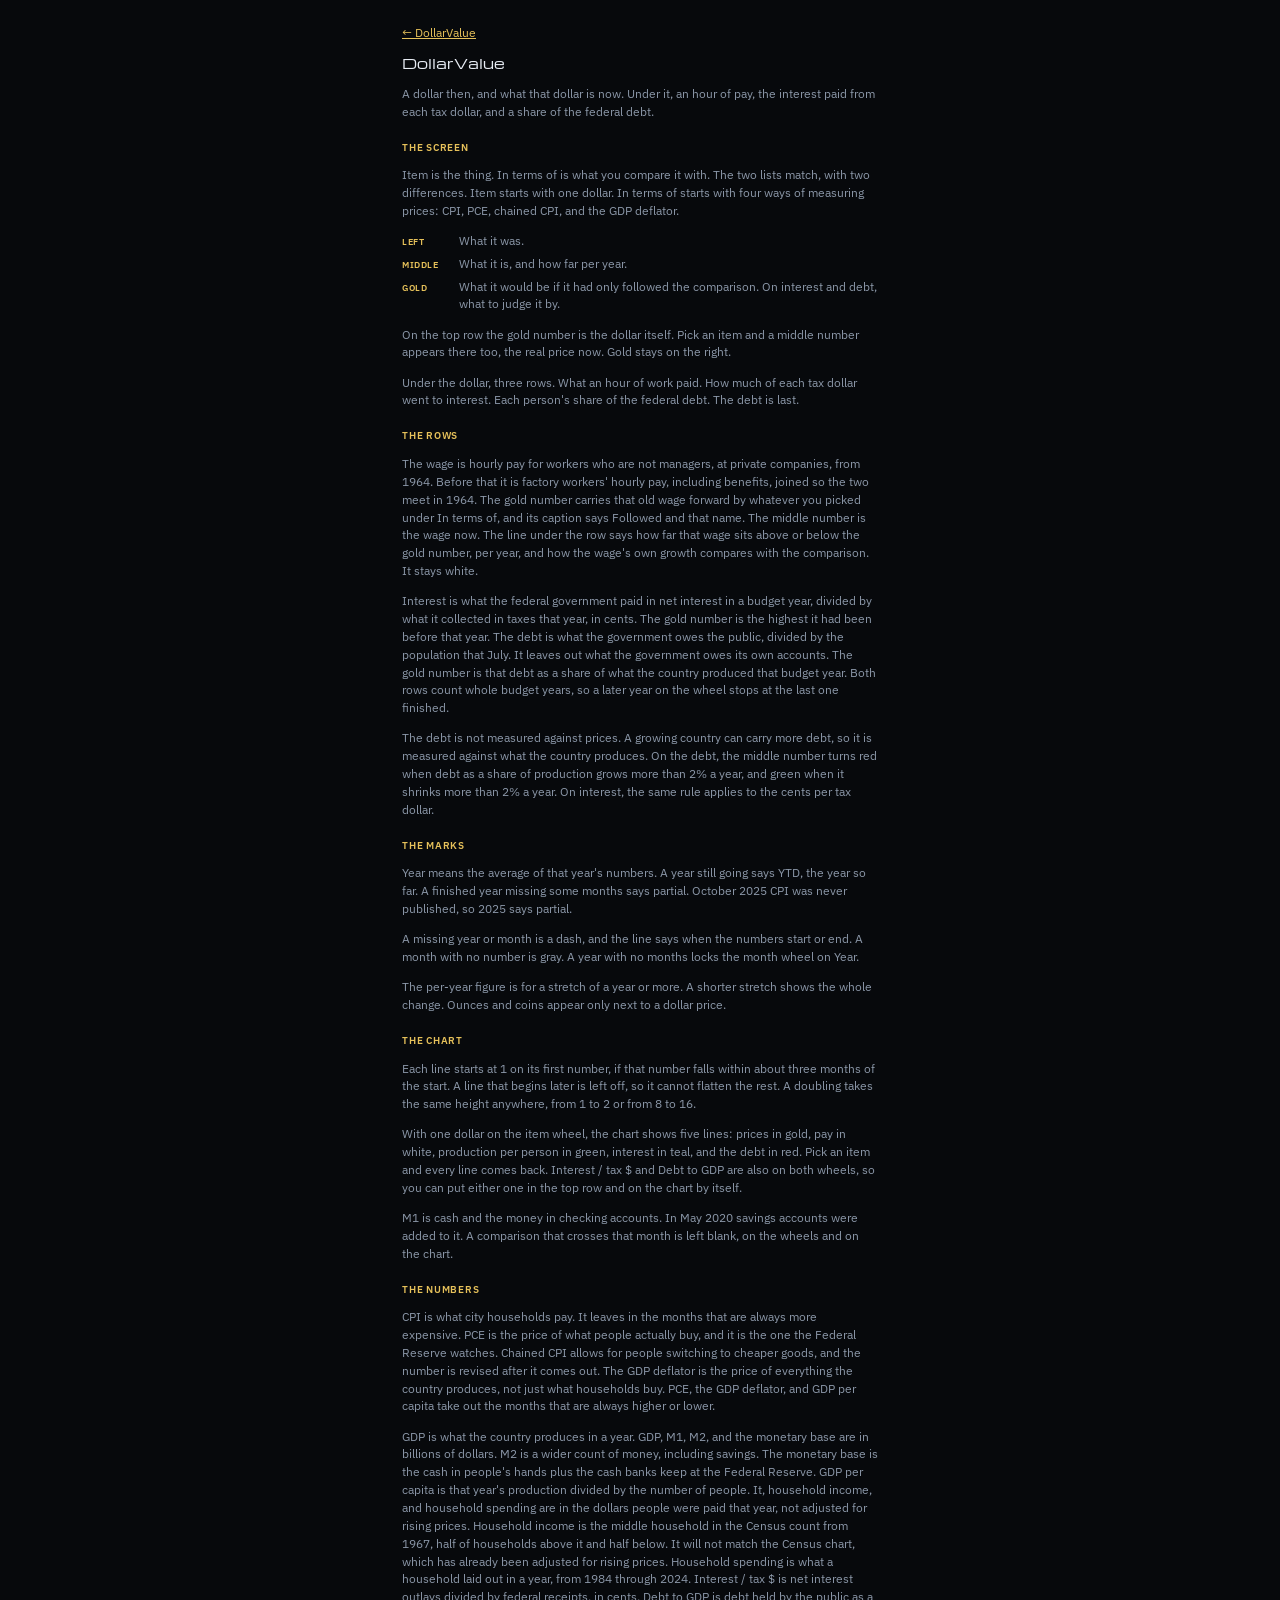
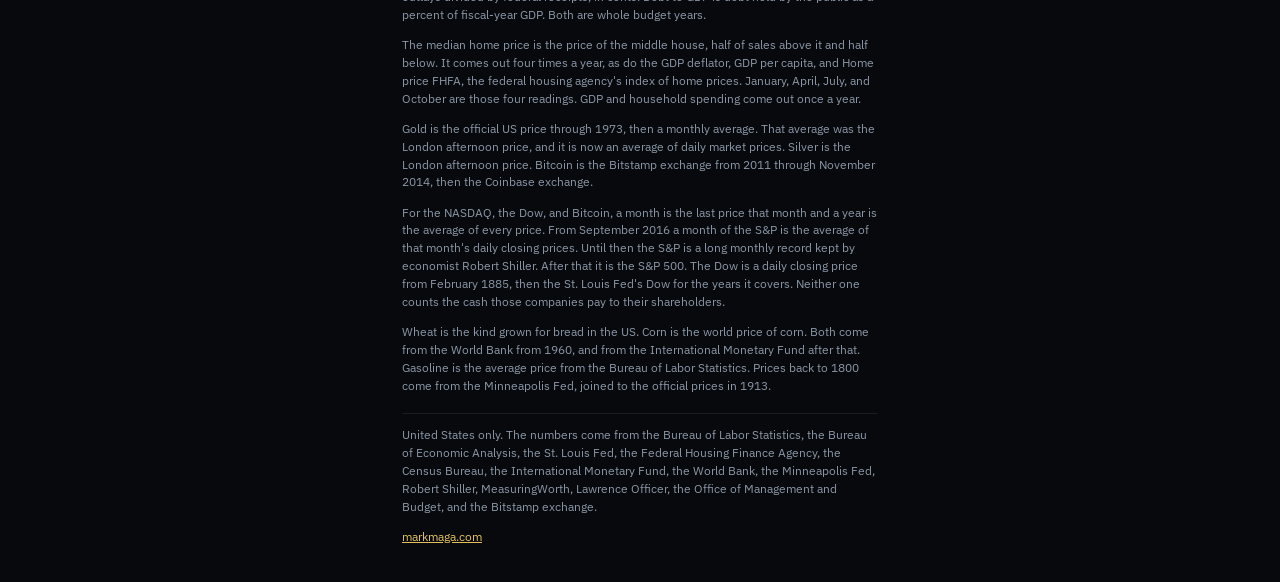
==== about.html @ 47a1fd19 "Polish type, spacing, and chart colors for the fiscal screen. Use IBM Plex Sans across the app, ligh" ====
<!DOCTYPE html>
<html lang="en">
<head>
  <meta charset="UTF-8" />
  <meta
    name="viewport"
    content="width=device-width, initial-scale=1, viewport-fit=cover"
  />
  <meta name="theme-color" content="#07090c" />
  <meta name="apple-mobile-web-app-capable" content="yes" />
  <meta name="apple-mobile-web-app-title" content="DollarValue" />
  <meta
    name="description"
    content="How DollarValue reads a price, a wage, or a debt — several yardsticks, not just CPI."
  />
  <link rel="canonical" href="https://dollarvalue-app.vercel.app/about.html" />
  <meta property="og:type" content="website" />
  <meta property="og:site_name" content="Mark Maga" />
  <meta property="og:title" content="About DollarValue" />
  <meta
    property="og:description"
    content="How DollarValue reads a price, a wage, or a debt — several yardsticks, not just CPI."
  />
  <meta property="og:url" content="https://dollarvalue-app.vercel.app/about.html" />
  <meta property="og:image" content="https://dollarvalue-app.vercel.app/icon-512.png" />
  <title>About DollarValue | Mark Maga</title>
  <link rel="manifest" href="manifest.webmanifest" />
  <link rel="stylesheet" href="styles.css?v=104" />
  <link rel="icon" href="favicon.ico" sizes="32x32" />
  <link rel="icon" type="image/png" sizes="32x32" href="favicon-32.png" />
  <link rel="icon" type="image/png" sizes="192x192" href="icon-192.png" />
  <link rel="apple-touch-icon" href="apple-touch-icon.png" />
  <link
    href="https://fonts.googleapis.com/css2?family=IBM+Plex+Sans:wght@300;400;500;600;700&family=Michroma&display=swap"
    rel="stylesheet"
  />
</head>
<body>
  <article class="about-body">
    <p><a href="./">← DollarValue</a></p>
    <h1>DollarValue</h1>
    <p class="about-lede">
      A dollar then, and what that dollar is now. Under it, an hour of pay, the interest paid from each tax dollar, and a share of the federal debt.
    </p>

    <h2>The screen</h2>
    <p>
      Item is the thing. In terms of is what you compare it with. The two lists match, with two differences. Item starts with one dollar. In terms of starts with four ways of measuring prices: CPI, PCE, chained CPI, and the GDP deflator.
    </p>
    <ul class="about-key">
      <li><span>Left</span> What it was.</li>
      <li><span>Middle</span> What it is, and how far per year.</li>
      <li><span>Gold</span> What it would be if it had only followed the comparison. On interest and debt, what to judge it by.</li>
    </ul>
    <p>
      On the top row the gold number is the dollar itself. Pick an item and a middle number appears there too, the real price now. Gold stays on the right.
    </p>
    <p>
      Under the dollar, three rows. What an hour of work paid. How much of each tax dollar went to interest. Each person's share of the federal debt. The debt is last.
    </p>

    <h2>The rows</h2>
    <p>
      The wage is hourly pay for workers who are not managers, at private companies, from 1964. Before that it is factory workers' hourly pay, including benefits, joined so the two meet in 1964. The gold number carries that old wage forward by whatever you picked under In terms of, and its caption says Followed and that name. The middle number is the wage now. The line under the row says how far that wage sits above or below the gold number, per year, and how the wage's own growth compares with the comparison. It stays white.
    </p>
    <p>
      Interest is what the federal government paid in net interest in a budget year, divided by what it collected in taxes that year, in cents. The gold number is the highest it had been before that year. The debt is what the government owes the public, divided by the population that July. It leaves out what the government owes its own accounts. The gold number is that debt as a share of what the country produced that budget year. Both rows count whole budget years, so a later year on the wheel stops at the last one finished.
    </p>
    <p>
      The debt is not measured against prices. A growing country can carry more debt, so it is measured against what the country produces. On the debt, the middle number turns red when debt as a share of production grows more than 2% a year, and green when it shrinks more than 2% a year. On interest, the same rule applies to the cents per tax dollar.
    </p>
    <h2>The marks</h2>
    <p>
      Year means the average of that year's numbers. A year still going says YTD, the year so far. A finished year missing some months says partial. October 2025 CPI was never published, so 2025 says partial.
    </p>
    <p>
      A missing year or month is a dash, and the line says when the numbers start or end. A month with no number is gray. A year with no months locks the month wheel on Year.
    </p>
    <p>
      The per-year figure is for a stretch of a year or more. A shorter stretch shows the whole change. Ounces and coins appear only next to a dollar price.
    </p>

    <h2>The chart</h2>
    <p>
      Each line starts at 1 on its first number, if that number falls within about three months of the start. A line that begins later is left off, so it cannot flatten the rest. A doubling takes the same height anywhere, from 1 to 2 or from 8 to 16.
    </p>
    <p>
      With one dollar on the item wheel, the chart shows five lines: prices in gold, pay in white, production per person in green, interest in teal, and the debt in red. Pick an item and every line comes back. Interest / tax $ and Debt to GDP are also on both wheels, so you can put either one in the top row and on the chart by itself.
    </p>
    <p>
      M1 is cash and the money in checking accounts. In May 2020 savings accounts were added to it. A comparison that crosses that month is left blank, on the wheels and on the chart.
    </p>

    <h2>The numbers</h2>
    <p>
      CPI is what city households pay. It leaves in the months that are always more expensive. PCE is the price of what people actually buy, and it is the one the Federal Reserve watches. Chained CPI allows for people switching to cheaper goods, and the number is revised after it comes out. The GDP deflator is the price of everything the country produces, not just what households buy. PCE, the GDP deflator, and GDP per capita take out the months that are always higher or lower.
    </p>
    <p>
      GDP is what the country produces in a year. GDP, M1, M2, and the monetary base are in billions of dollars. M2 is a wider count of money, including savings. The monetary base is the cash in people's hands plus the cash banks keep at the Federal Reserve. GDP per capita is that year's production divided by the number of people. It, household income, and household spending are in the dollars people were paid that year, not adjusted for rising prices. Household income is the middle household in the Census count from 1967, half of households above it and half below. It will not match the Census chart, which has already been adjusted for rising prices. Household spending is what a household laid out in a year, from 1984 through 2024. Interest / tax $ is net interest outlays divided by federal receipts, in cents. Debt to GDP is debt held by the public as a percent of fiscal-year GDP. Both are whole budget years.
    </p>
    <p>
      The median home price is the price of the middle house, half of sales above it and half below. It comes out four times a year, as do the GDP deflator, GDP per capita, and Home price FHFA, the federal housing agency's index of home prices. January, April, July, and October are those four readings. GDP and household spending come out once a year.
    </p>
    <p>
      Gold is the official US price through 1973, then a monthly average. That average was the London afternoon price, and it is now an average of daily market prices. Silver is the London afternoon price. Bitcoin is the Bitstamp exchange from 2011 through November 2014, then the Coinbase exchange.
    </p>
    <p>
      For the NASDAQ, the Dow, and Bitcoin, a month is the last price that month and a year is the average of every price. From September 2016 a month of the S&amp;P is the average of that month's daily closing prices. Until then the S&amp;P is a long monthly record kept by economist Robert Shiller. After that it is the S&amp;P 500. The Dow is a daily closing price from February 1885, then the St. Louis Fed's Dow for the years it covers. Neither one counts the cash those companies pay to their shareholders.
    </p>
    <p>
      Wheat is the kind grown for bread in the US. Corn is the world price of corn. Both come from the World Bank from 1960, and from the International Monetary Fund after that. Gasoline is the average price from the Bureau of Labor Statistics. Prices back to 1800 come from the Minneapolis Fed, joined to the official prices in 1913.
    </p>
    <p class="about-sources">
      United States only. The numbers come from the Bureau of Labor Statistics, the Bureau of Economic Analysis, the St. Louis Fed, the Federal Housing Finance Agency, the Census Bureau, the International Monetary Fund, the World Bank, the Minneapolis Fed, Robert Shiller, MeasuringWorth, Lawrence Officer, the Office of Management and Budget, and the Bitstamp exchange.
    </p>
    <p><a href="https://markmaga.com">markmaga.com</a></p>
  </article>
  <script>
    window.va = window.va || function () { (window.vaq = window.vaq || []).push(arguments); };
    if (!/^(localhost|127\.0\.0\.1|\d+\.\d+\.\d+\.\d+)?$/.test(location.hostname)) {
      var dvAnalytics = document.createElement("script");
      dvAnalytics.defer = true;
      dvAnalytics.src = "/_vercel/insights/script.js";
      document.head.appendChild(dvAnalytics);
    }
  </script>
</body>
</html>
---- styles.css ----
/* DollarValue — dark instrument; BubblinCrude + GlobalFlows cues */
:root {
  --bg: #07090c;
  --bg2: #10141a;
  --bg3: #181e26;
  --line: rgba(255, 255, 255, 0.08);
  --text: #e8edf5;
  --muted: #8b97a8;
  --gold: #e6c15a;
  --gold-dim: rgba(230, 193, 90, 0.16);
  --blue: #6cb2f2;
  --green: #3d9a6a;
  --teal: #4eb8c4;
  --red: #d45b5b;
  --accent: #e6c15a;
  --sans: "IBM Plex Sans", system-ui, sans-serif;
  --mono: "IBM Plex Sans", system-ui, sans-serif;
  --display: "Michroma", system-ui, sans-serif;
  --safe-t: env(safe-area-inset-top, 0px);
  --safe-b: env(safe-area-inset-bottom, 0px);
  --safe-l: env(safe-area-inset-left, 0px);
  --safe-r: env(safe-area-inset-right, 0px);
  --pwa-fill-h: 100%;
  --pwa-extra-b: 0px;
  --vv-top: 0px;
  --vv-left: 0px;
  --vv-w: 100%;
  --vv-h: 100%;
  --drum-h: 6.6rem;
  --row-h: 1.32rem;
  --dv-css: 104;
}

*,
*::before,
*::after {
  box-sizing: border-box;
}

html,
body {
  margin: 0;
  padding: 0;
  width: 100%;
  max-width: 100%;
  min-height: 100%;
  background: var(--bg);
  color: var(--text);
  font-family: var(--sans);
  font-size: 14px;
  line-height: 1.3;
  -webkit-font-smoothing: antialiased;
  -webkit-tap-highlight-color: transparent;
  -webkit-text-size-adjust: 100%;
  text-size-adjust: 100%;
  touch-action: manipulation;
}

html.dv-live,
html.dv-live body {
  height: 100%;
  overflow: hidden;
}

/* Bug B: html/body grow IN FLOW. Never position:fixed on them. Never 100dvh. */
html.pwa-standalone,
html.pwa-standalone body {
  position: static;
  height: calc(var(--pwa-fill-h) + var(--pwa-extra-b));
  min-height: calc(var(--pwa-fill-h) + var(--pwa-extra-b));
  max-height: none;
}

/* HyperMiler fit-stage: pin to visualViewport (Safari) or fillH (PWA). */
.fit-stage {
  position: fixed;
  top: var(--vv-top, 0px);
  left: var(--vv-left, 0px);
  width: var(--vv-w, 100%);
  height: var(--vv-h, 100%);
  right: auto;
  bottom: auto;
  overflow: hidden;
  display: flex;
  flex-direction: column;
  padding: env(safe-area-inset-top, 0px) env(safe-area-inset-right, 0px) 0
    env(safe-area-inset-left, 0px);
  box-sizing: border-box;
  background: var(--bg);
}

html.pwa-standalone .fit-stage {
  top: 0;
  left: 0;
  right: 0;
  bottom: auto;
  width: 100%;
  height: calc(var(--pwa-fill-h) + var(--pwa-extra-b));
  min-height: calc(var(--pwa-fill-h) + var(--pwa-extra-b));
}

.app {
  flex: 1 1 auto;
  min-height: 0;
  width: 100%;
  max-width: none;
  margin: 0;
  overflow: hidden;
  padding: 2px 4px 4px;
  display: flex;
  flex-direction: column;
  gap: 3px;
}

/* Tablet / desktop: phone board, scaled to the screen height. Phone stays fluid. */
.fit-stage.is-artboard {
  align-items: center;
  justify-content: center;
}

.fit-stage.is-artboard .app {
  flex: 0 0 auto;
  width: 390px;
  height: 844px;
  max-width: none;
  min-height: 0;
}

/* Title, rows, and chart stay put. The wheels take whatever height is left. */
.readout {
  flex: 0 0 auto;
  display: flex;
  flex-direction: column;
  gap: 2px;
}

.topbar {
  flex: 0 0 auto;
  display: flex;
  align-items: center;
  justify-content: center;
  padding: 0 4px 2px;
}

.topbar-title {
  display: flex;
  align-items: baseline;
  justify-content: center;
  gap: 6px;
  width: 100%;
  min-width: 0;
}

.brand-title {
  margin: 0;
  font-family: var(--display);
  font-size: 20px;
  font-weight: 400;
  letter-spacing: -0.02em;
  line-height: 22px;
  white-space: nowrap;
}

.about-i {
  flex: 0 0 auto;
  width: 1.15rem;
  height: 1.15rem;
  margin-left: 2px;
  border: 1px solid var(--line);
  border-radius: 50%;
  color: var(--muted);
  text-decoration: none;
  font-family: var(--sans);
  font-size: 0.7rem;
  font-weight: 600;
  font-style: italic;
  line-height: 1.15rem;
  text-align: center;
  display: inline-flex;
  align-items: center;
  justify-content: center;
}

.about-i:active {
  color: var(--gold);
  border-color: rgba(230, 193, 90, 0.35);
}

@media (min-width: 700px) {
  .brand-title {
    font-size: 24px;
    line-height: 26px;
  }
}

.hero[hidden] {
  display: none !important;
}

.hero {
  flex-shrink: 0;
  height: auto;
  min-height: 61px;
  box-sizing: border-box;
  display: flex;
  gap: 3px;
  padding: 0;
  background: transparent;
  border: 0;
}

.hero-side {
  flex: 1 1 0;
  min-width: 0;
  height: 100%;
  box-sizing: border-box;
  display: flex;
  flex-direction: column;
  align-items: center;
  justify-content: center;
  gap: 2px;
  padding: 3px 3px 2px;
  text-align: center;
  background: var(--bg2);
  border: 1px solid var(--line);
  border-radius: 6px;
  overflow: hidden;
}

.hero-side.is-empty {
  display: none;
}

.hero-amt {
  margin: 0;
  font-family: var(--sans);
  font-weight: 400;
  font-size: 2.55rem;
  letter-spacing: -0.03em;
  line-height: 0.95;
  color: var(--text);
  white-space: nowrap;
  font-variant-numeric: tabular-nums;
}

.hero-amt-now {
  color: var(--gold);
}

.hero-unit {
  margin: 0;
  font-family: var(--mono);
  font-size: 0.68rem;
  line-height: 1.1;
  color: var(--muted);
  letter-spacing: 0.02em;
  max-width: 100%;
  overflow: hidden;
}

.hero-unit[hidden] {
  display: none !important;
}

.hero-cap {
  margin: 0;
  font-size: 0.72rem;
  line-height: 1.2;
  font-weight: 300;
  color: var(--text);
  text-align: center;
  white-space: normal;
  overflow: hidden;
  max-width: 100%;
  display: -webkit-box;
  -webkit-line-clamp: 2;
  -webkit-box-orient: vertical;
}

.hero-cap.is-hot {
  color: var(--red);
}
.hero-cap.is-cool {
  color: var(--green);
}

.hero-measure {
  flex-shrink: 0;
  margin: 0;
  padding: 0 2px;
  font-family: var(--mono);
  font-size: 0.58rem;
  line-height: 1.2;
  color: var(--muted);
  font-variant-numeric: tabular-nums;
  white-space: nowrap;
  overflow: hidden;
}

.hero-measure[hidden] {
  display: none !important;
}

.hero-counter {
  min-height: 47px;
}

.hero-counter .hero-amt {
  font-size: 1.7rem;
}

.hero-sym {
  font-family: var(--sans);
  font-weight: 500;
  letter-spacing: 0;
}

.plain {
  flex-shrink: 0;
  margin: 0;
  padding: 0 2px;
  max-height: 5.6em;
  overflow: hidden;
  font-size: 0.78rem;
  font-weight: 300;
  line-height: 1.35;
  color: var(--blue);
}

.plain[hidden] {
  display: none !important;
}

/* Says what a row is, which no figure in it can. One line, always. */
.row-note {
  flex-shrink: 0;
  margin: 0;
  padding: 0 3px;
  font-size: 0.78rem;
  font-weight: 300;
  line-height: 1.2;
  color: var(--blue);
  white-space: nowrap;
  overflow: hidden;
  text-overflow: ellipsis;
}

.row-note[hidden] {
  display: none !important;
}

.row-note.wraps {
  white-space: normal;
  text-overflow: unset;
  display: -webkit-box;
  -webkit-line-clamp: 5;
  -webkit-box-orient: vertical;
}

.chart {
  flex: 0 1 156px;
  min-height: 112px;
  max-height: 176px;
  display: flex;
  flex-direction: column;
  gap: 1px;
  min-width: 0;
}

.chart[hidden] {
  display: none !important;
}

.chart-plot {
  flex: 1 1 auto;
  min-height: 0;
}

.chart-plot svg {
  display: block;
  width: 100%;
  height: 100%;
}

.dials {
  flex: 1 1 auto;
  min-height: 0;
  display: flex;
  flex-direction: column;
  gap: 6px;
}

html.pwa-standalone .dials {
  padding-bottom: env(safe-area-inset-bottom, 0px);
}

.dial-pair {
  flex: 1 1 0;
  min-height: 0;
  display: grid;
  grid-template-columns: 1fr 1fr;
  gap: 6px;
}

.dial-row {
  flex: 1 1 0;
  min-height: 0;
  display: grid;
  grid-template-columns: 1fr 1fr;
  gap: 6px;
}

.dial {
  display: flex;
  flex-direction: column;
  min-height: 0;
  height: 100%;
  background: var(--bg2);
  border: 1px solid var(--line);
  border-radius: 8px;
  padding: 4px 2px 2px;
  min-width: 0;
}

.dial-label {
  flex-shrink: 0;
  font-size: 0.58rem;
  font-weight: 600;
  letter-spacing: 0.08em;
  text-transform: uppercase;
  color: var(--muted);
  padding: 0 6px 2px;
}

.dial > .drum-shell {
  flex: 1 1 auto;
  height: auto;
}

.drums {
  flex: 1 1 auto;
  min-height: 0;
  height: 100%;
  display: grid;
  grid-template-columns: 1.35fr 0.85fr;
  min-width: 0;
}

.drum-shell {
  position: relative;
  min-width: 0;
  min-height: 0;
  height: 100%;
}

.drum-shell:focus-within::before {
  border-color: var(--gold);
}

.drum:focus {
  outline: none;
}

.drum-shell::before {
  content: "";
  pointer-events: none;
  position: absolute;
  left: 0;
  right: 0;
  top: 50%;
  height: var(--row-h);
  transform: translateY(-50%);
  border-top: 1px solid rgba(230, 193, 90, 0.28);
  border-bottom: 1px solid rgba(230, 193, 90, 0.28);
  background: var(--gold-dim);
  z-index: 1;
}

.drum {
  position: relative;
  height: 100%;
  min-height: 0;
  overflow-y: auto;
  overflow-x: hidden;
  scroll-snap-type: y mandatory;
  -webkit-overflow-scrolling: touch;
  overscroll-behavior: contain;
  mask-image: linear-gradient(
    to bottom,
    transparent 0%,
    #000 18%,
    #000 82%,
    transparent 100%
  );
  -webkit-mask-image: linear-gradient(
    to bottom,
    transparent 0%,
    #000 18%,
    #000 82%,
    transparent 100%
  );
}

.drum-list {
  list-style: none;
  margin: 0;
  padding: calc(var(--drum-h) / 2 - var(--row-h) / 2) 0;
}

.drum-list li {
  height: var(--row-h);
  scroll-snap-align: center;
  display: flex;
  align-items: center;
  justify-content: center;
  font-family: var(--mono);
  font-size: 0.82rem;
  font-variant-numeric: tabular-nums;
  color: var(--muted);
  padding: 0 2px;
}

.drum-list li.is-on {
  color: var(--gold);
  font-weight: 600;
  font-size: 0.9rem;
}

#drumItem .drum-list li.is-on {
  color: var(--blue);
}

#drumItem.is-yard .drum-list li.is-on {
  color: var(--gold);
}

.drum-list li.is-dead {
  color: var(--muted);
  opacity: 0.28;
}

.drum.is-locked {
  opacity: 0.38;
  pointer-events: none;
}

.drum-wide .drum-list li {
  font-family: var(--sans);
  font-size: 0.72rem;
  justify-content: flex-start;
  padding: 0 8px;
}

.drum-wide .drum-list li.is-on {
  font-size: 0.78rem;
}

.about-body {
  max-width: 36rem;
  margin: 0 auto;
  padding: calc(var(--safe-t) + 12px) 14px calc(24px + var(--safe-b));
}

.about-body h1 {
  font-family: var(--display);
  font-size: 1rem;
  font-weight: 400;
  margin-bottom: 0.7rem;
}

.about-lede {
  color: var(--text);
  font-size: 0.95rem;
  line-height: 1.45;
}

.about-body h2 {
  margin: 1.5rem 0 0.5rem;
  font-family: var(--sans);
  font-size: 0.68rem;
  font-weight: 600;
  letter-spacing: 0.08em;
  text-transform: uppercase;
  color: var(--gold);
}

.about-key {
  list-style: none;
  margin: 0 0 0.85rem;
  padding: 0;
}

.about-key li {
  display: flex;
  gap: 0.7rem;
  align-items: baseline;
  margin: 0 0 0.35rem;
}

.about-key span {
  flex: 0 0 3.4rem;
  font-family: var(--mono);
  font-size: 0.62rem;
  font-weight: 600;
  letter-spacing: 0.06em;
  text-transform: uppercase;
  color: var(--gold);
}

.about-sources {
  margin-top: 1.35rem;
  padding-top: 0.85rem;
  border-top: 1px solid var(--line);
}

.about-body p,
.about-body li {
  color: var(--muted);
  font-size: 0.88rem;
  line-height: 1.45;
}

.about-body a {
  color: var(--gold);
}
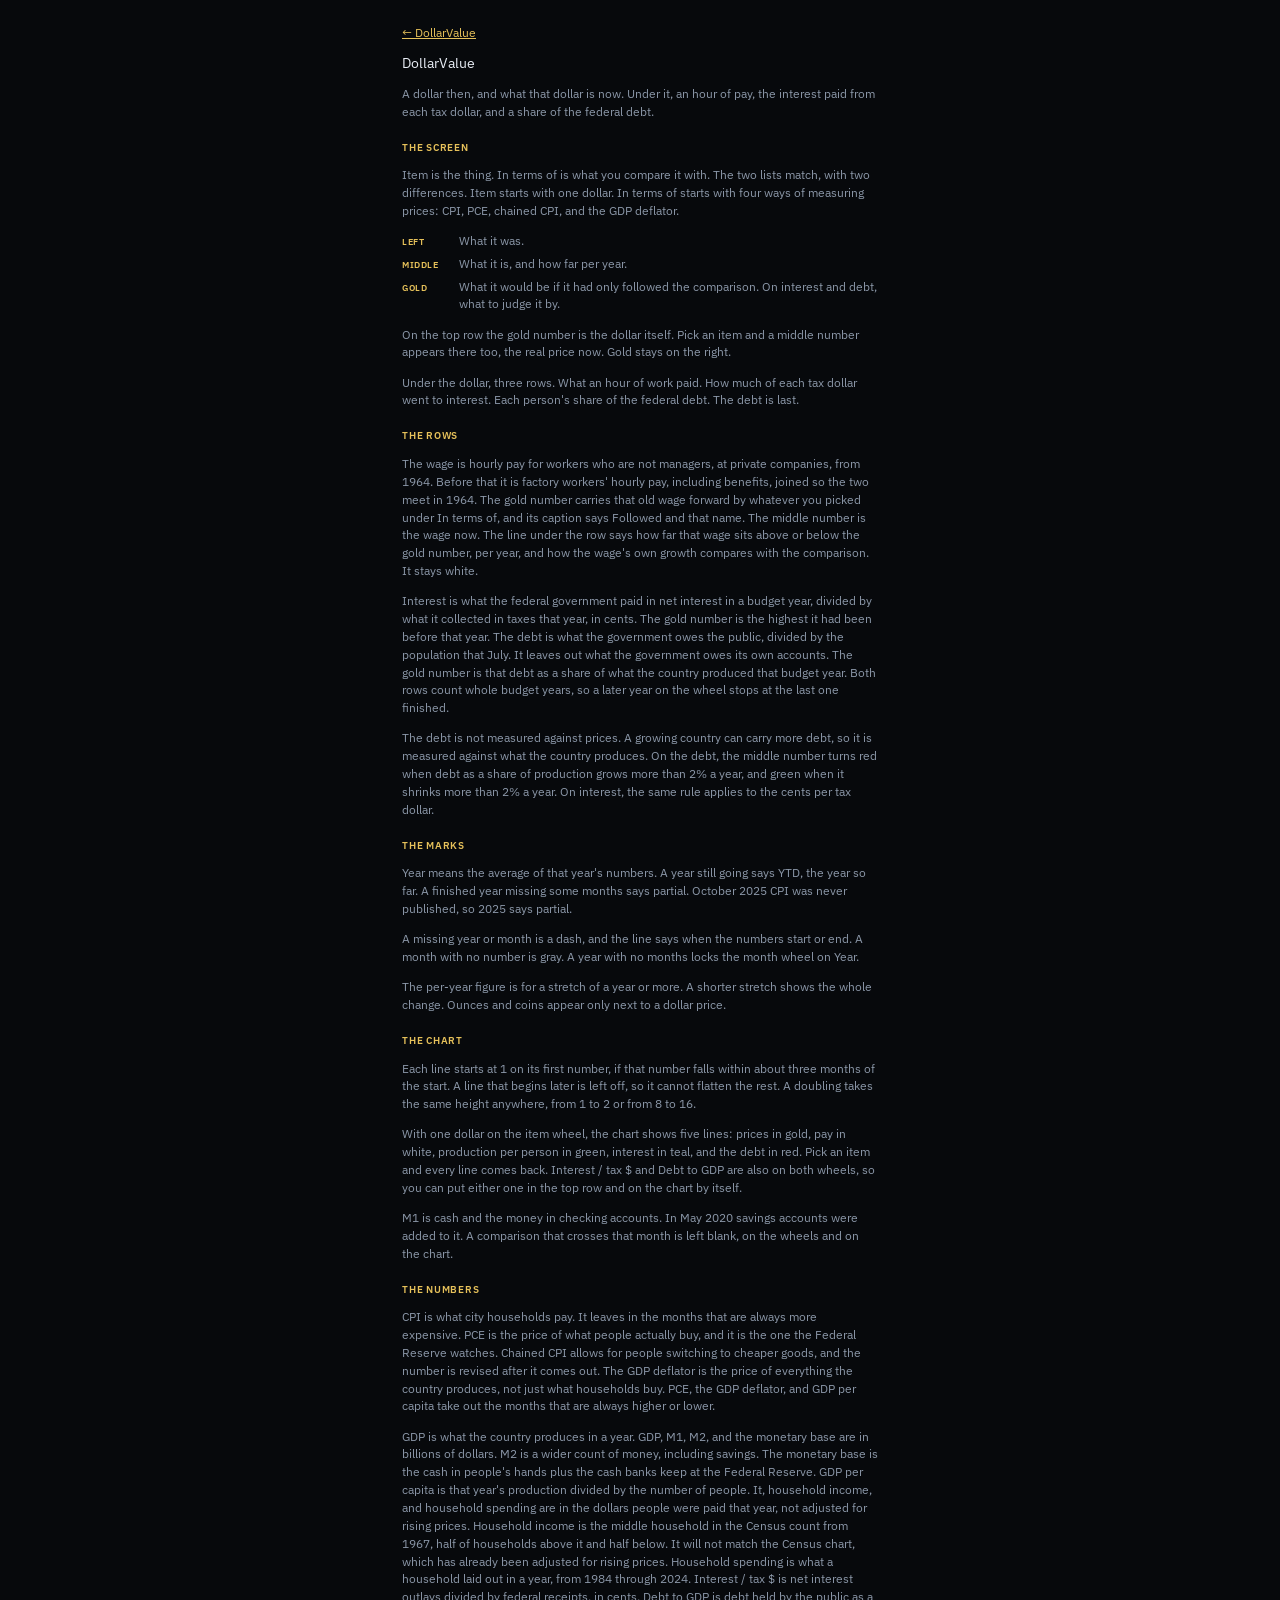
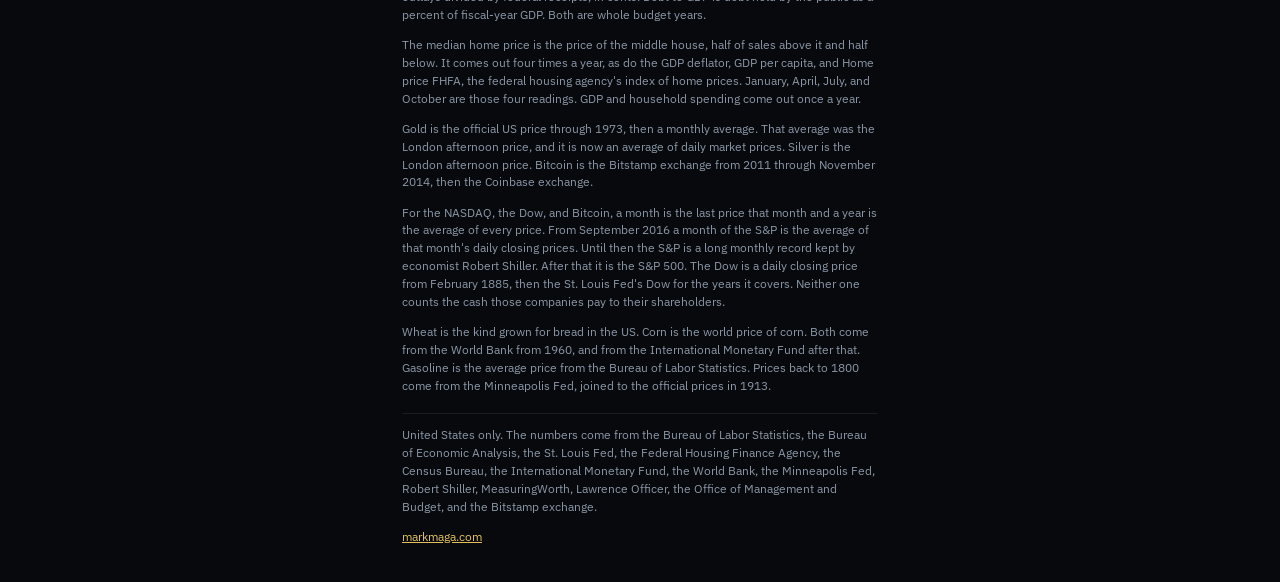
==== commit cf9944b6: "Use IBM Plex Sans for the title too. Co-authored-by: Cursor <cursoragent@cursor.com>" ====
--- a/about.html
+++ b/about.html
@@ -25,13 +25,13 @@
   <meta property="og:image" content="https://dollarvalue-app.vercel.app/icon-512.png" />
   <title>About DollarValue | Mark Maga</title>
   <link rel="manifest" href="manifest.webmanifest" />
-  <link rel="stylesheet" href="styles.css?v=104" />
+  <link rel="stylesheet" href="styles.css?v=105" />
   <link rel="icon" href="favicon.ico" sizes="32x32" />
   <link rel="icon" type="image/png" sizes="32x32" href="favicon-32.png" />
   <link rel="icon" type="image/png" sizes="192x192" href="icon-192.png" />
   <link rel="apple-touch-icon" href="apple-touch-icon.png" />
   <link
-    href="https://fonts.googleapis.com/css2?family=IBM+Plex+Sans:wght@300;400;500;600;700&family=Michroma&display=swap"
+    href="https://fonts.googleapis.com/css2?family=IBM+Plex+Sans:wght@300;400;500;600;700&display=swap"
     rel="stylesheet"
   />
 </head>
--- a/styles.css
+++ b/styles.css
@@ -15,7 +15,7 @@
   --accent: #e6c15a;
   --sans: "IBM Plex Sans", system-ui, sans-serif;
   --mono: "IBM Plex Sans", system-ui, sans-serif;
-  --display: "Michroma", system-ui, sans-serif;
+  --display: "IBM Plex Sans", system-ui, sans-serif;
   --safe-t: env(safe-area-inset-top, 0px);
   --safe-b: env(safe-area-inset-bottom, 0px);
   --safe-l: env(safe-area-inset-left, 0px);
@@ -28,7 +28,7 @@
   --vv-h: 100%;
   --drum-h: 6.6rem;
   --row-h: 1.32rem;
-  --dv-css: 104;
+  --dv-css: 105;
 }
 
 *,
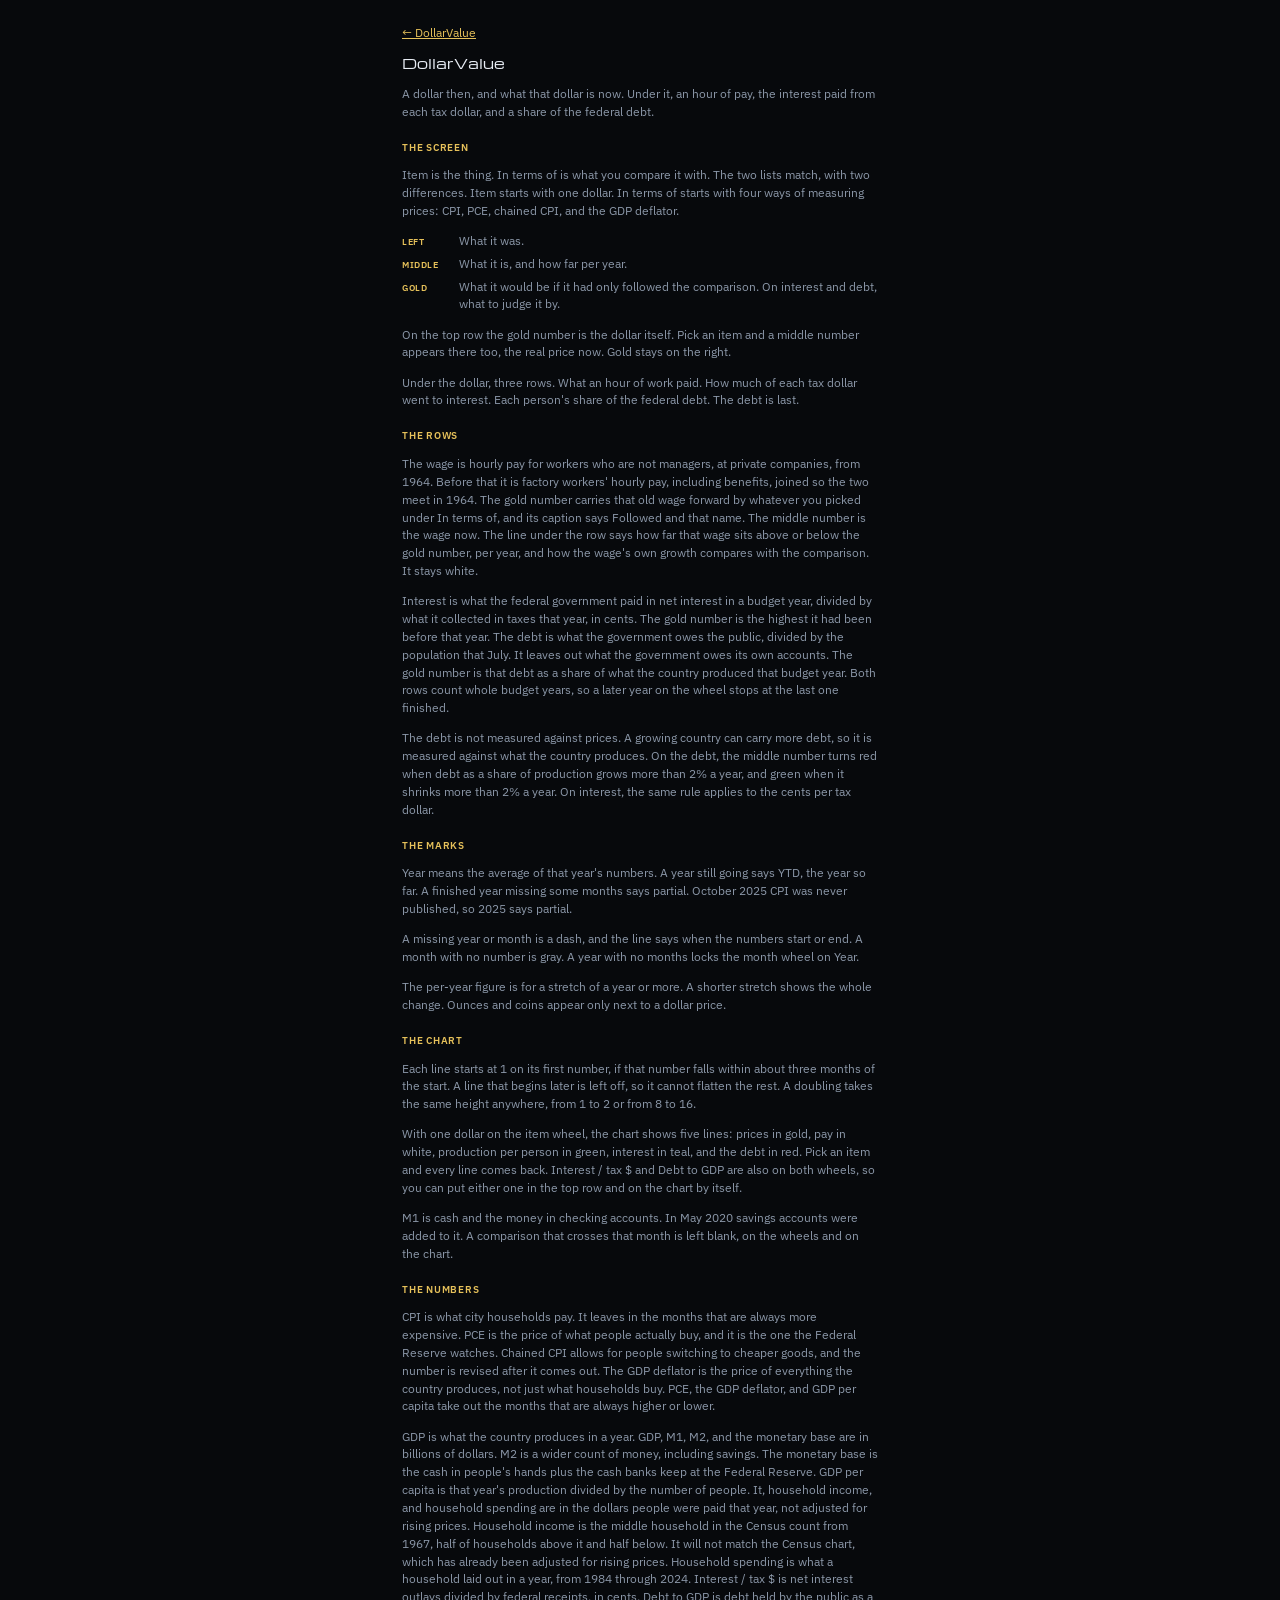
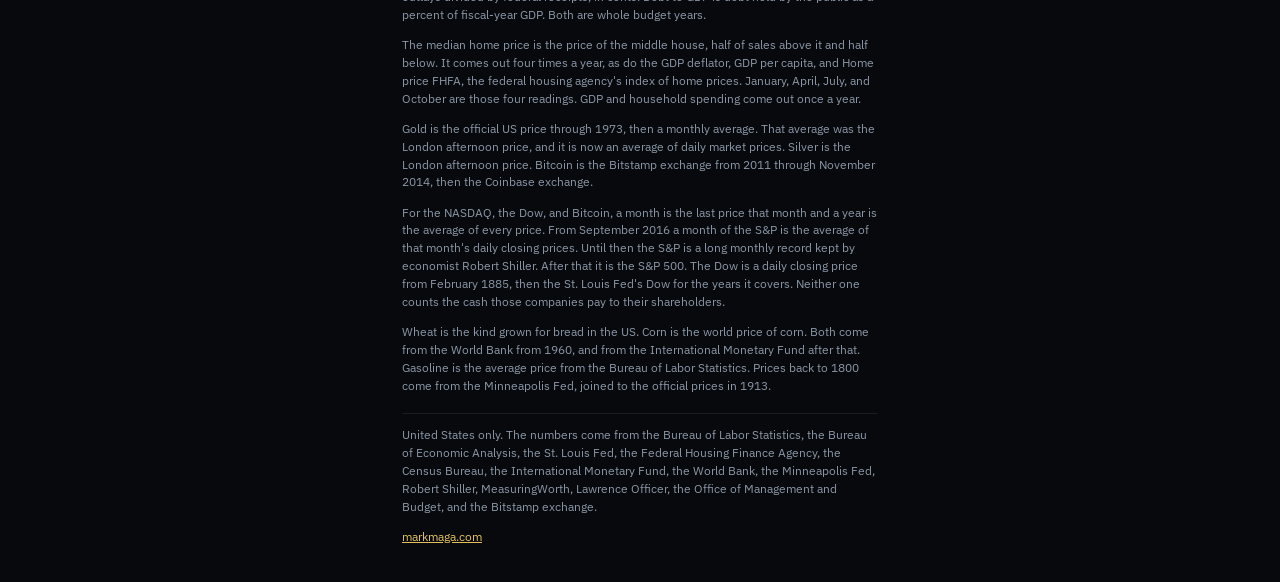
==== commit f1c60218: "Revert "Use IBM Plex Sans for the title too." This reverts commit cf9944b6469197be11f74a74946aba9cac" ====
--- a/about.html
+++ b/about.html
@@ -25,13 +25,13 @@
   <meta property="og:image" content="https://dollarvalue-app.vercel.app/icon-512.png" />
   <title>About DollarValue | Mark Maga</title>
   <link rel="manifest" href="manifest.webmanifest" />
-  <link rel="stylesheet" href="styles.css?v=105" />
+  <link rel="stylesheet" href="styles.css?v=104" />
   <link rel="icon" href="favicon.ico" sizes="32x32" />
   <link rel="icon" type="image/png" sizes="32x32" href="favicon-32.png" />
   <link rel="icon" type="image/png" sizes="192x192" href="icon-192.png" />
   <link rel="apple-touch-icon" href="apple-touch-icon.png" />
   <link
-    href="https://fonts.googleapis.com/css2?family=IBM+Plex+Sans:wght@300;400;500;600;700&display=swap"
+    href="https://fonts.googleapis.com/css2?family=IBM+Plex+Sans:wght@300;400;500;600;700&family=Michroma&display=swap"
     rel="stylesheet"
   />
 </head>
--- a/styles.css
+++ b/styles.css
@@ -15,7 +15,7 @@
   --accent: #e6c15a;
   --sans: "IBM Plex Sans", system-ui, sans-serif;
   --mono: "IBM Plex Sans", system-ui, sans-serif;
-  --display: "IBM Plex Sans", system-ui, sans-serif;
+  --display: "Michroma", system-ui, sans-serif;
   --safe-t: env(safe-area-inset-top, 0px);
   --safe-b: env(safe-area-inset-bottom, 0px);
   --safe-l: env(safe-area-inset-left, 0px);
@@ -28,7 +28,7 @@
   --vv-h: 100%;
   --drum-h: 6.6rem;
   --row-h: 1.32rem;
-  --dv-css: 105;
+  --dv-css: 104;
 }
 
 *,
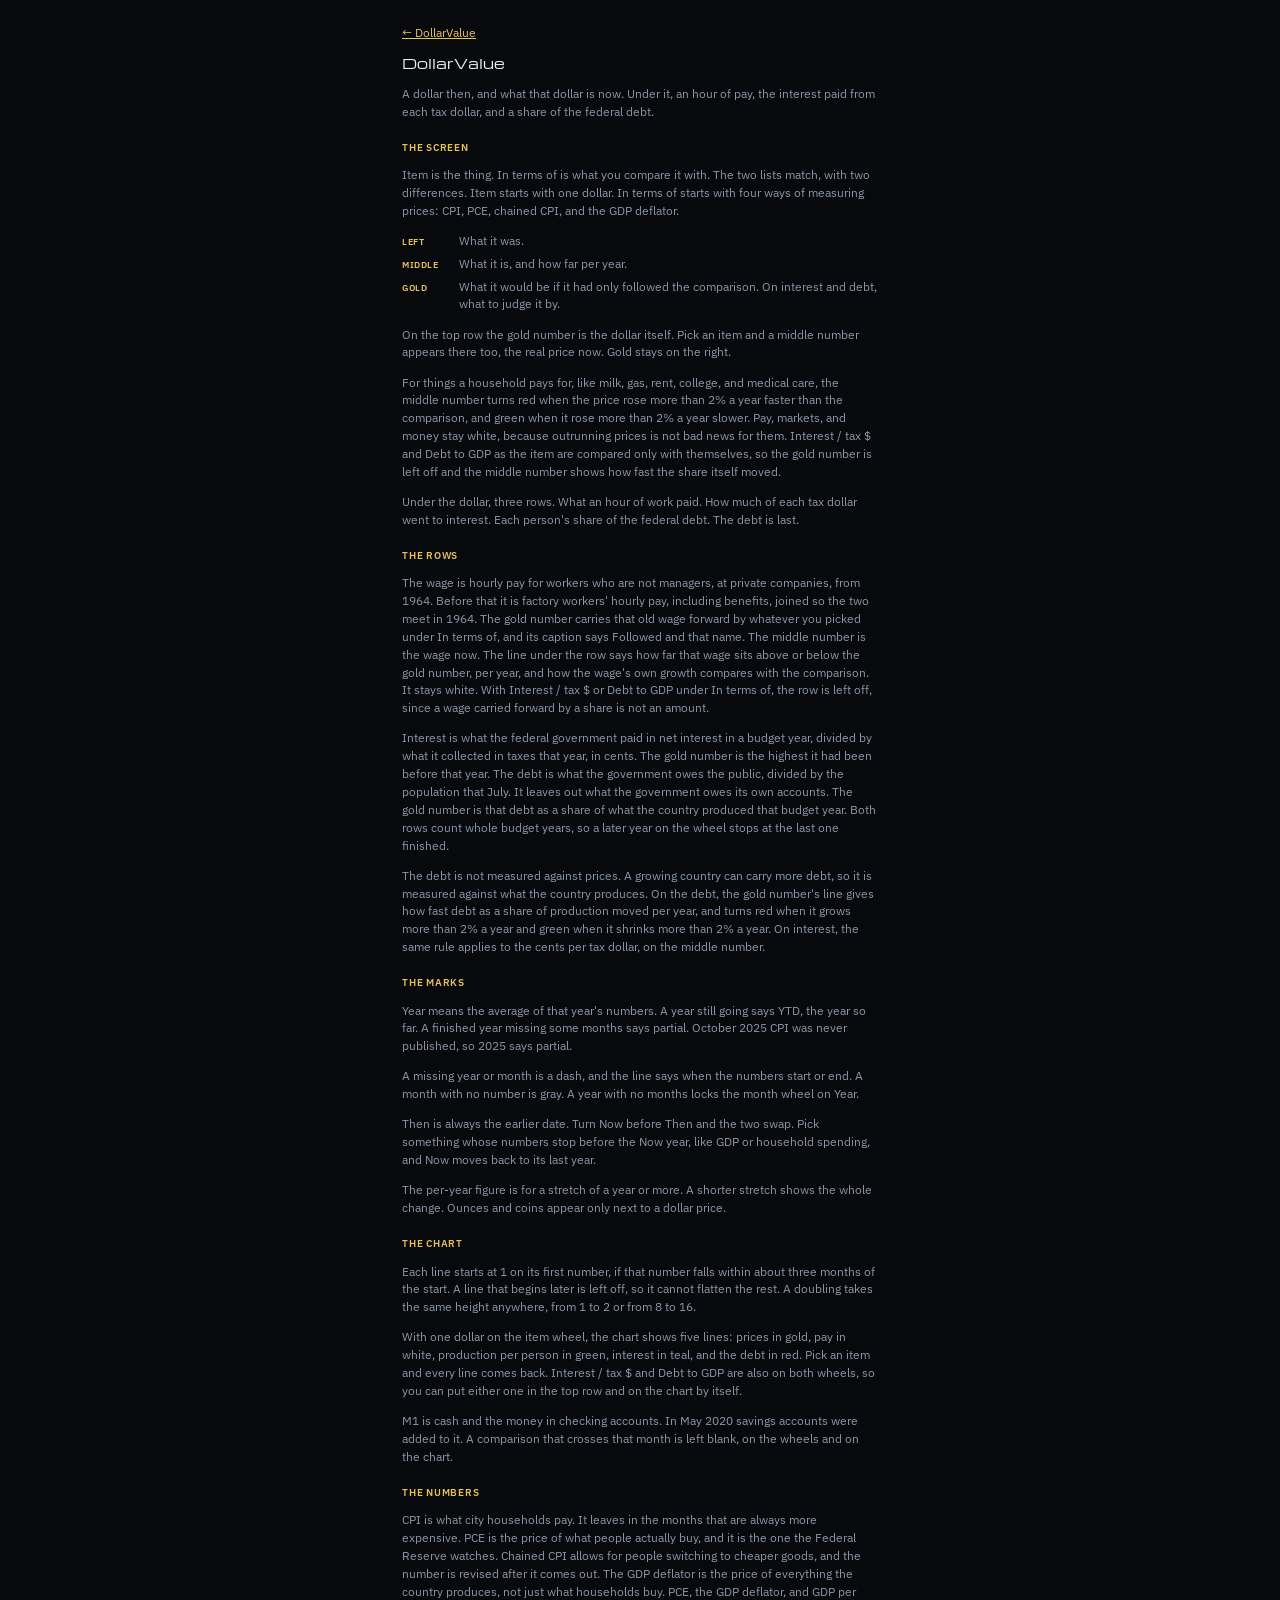
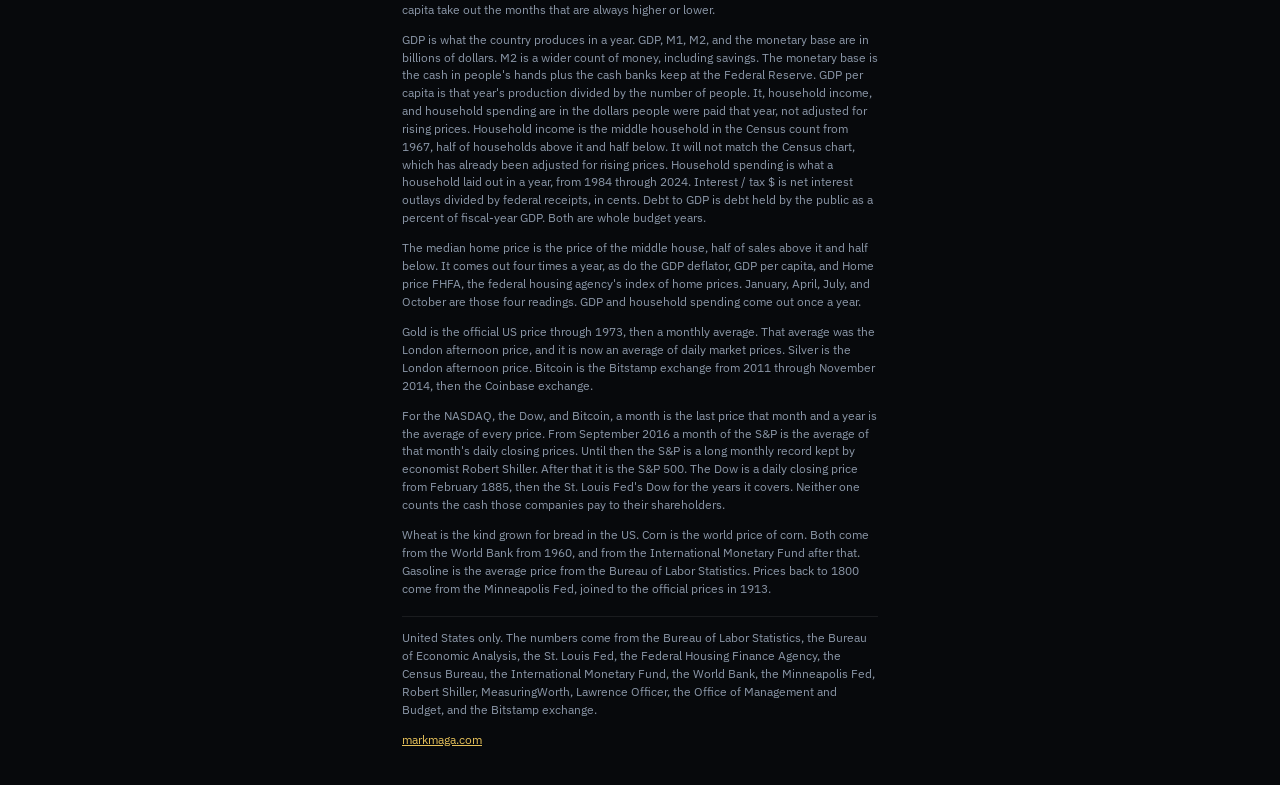
==== commit c6611a93: "Fix the readings the audit found wrong. Put debt to GDP's pace and color on its own tile, color the " ====
--- a/about.html
+++ b/about.html
@@ -25,7 +25,7 @@
   <meta property="og:image" content="https://dollarvalue-app.vercel.app/icon-512.png" />
   <title>About DollarValue | Mark Maga</title>
   <link rel="manifest" href="manifest.webmanifest" />
-  <link rel="stylesheet" href="styles.css?v=104" />
+  <link rel="stylesheet" href="styles.css?v=107" />
   <link rel="icon" href="favicon.ico" sizes="32x32" />
   <link rel="icon" type="image/png" sizes="32x32" href="favicon-32.png" />
   <link rel="icon" type="image/png" sizes="192x192" href="icon-192.png" />
@@ -56,18 +56,21 @@
       On the top row the gold number is the dollar itself. Pick an item and a middle number appears there too, the real price now. Gold stays on the right.
     </p>
     <p>
+      For things a household pays for, like milk, gas, rent, college, and medical care, the middle number turns red when the price rose more than 2% a year faster than the comparison, and green when it rose more than 2% a year slower. Pay, markets, and money stay white, because outrunning prices is not bad news for them. Interest / tax $ and Debt to GDP as the item are compared only with themselves, so the gold number is left off and the middle number shows how fast the share itself moved.
+    </p>
+    <p>
       Under the dollar, three rows. What an hour of work paid. How much of each tax dollar went to interest. Each person's share of the federal debt. The debt is last.
     </p>
 
     <h2>The rows</h2>
     <p>
-      The wage is hourly pay for workers who are not managers, at private companies, from 1964. Before that it is factory workers' hourly pay, including benefits, joined so the two meet in 1964. The gold number carries that old wage forward by whatever you picked under In terms of, and its caption says Followed and that name. The middle number is the wage now. The line under the row says how far that wage sits above or below the gold number, per year, and how the wage's own growth compares with the comparison. It stays white.
+      The wage is hourly pay for workers who are not managers, at private companies, from 1964. Before that it is factory workers' hourly pay, including benefits, joined so the two meet in 1964. The gold number carries that old wage forward by whatever you picked under In terms of, and its caption says Followed and that name. The middle number is the wage now. The line under the row says how far that wage sits above or below the gold number, per year, and how the wage's own growth compares with the comparison. It stays white. With Interest / tax $ or Debt to GDP under In terms of, the row is left off, since a wage carried forward by a share is not an amount.
     </p>
     <p>
       Interest is what the federal government paid in net interest in a budget year, divided by what it collected in taxes that year, in cents. The gold number is the highest it had been before that year. The debt is what the government owes the public, divided by the population that July. It leaves out what the government owes its own accounts. The gold number is that debt as a share of what the country produced that budget year. Both rows count whole budget years, so a later year on the wheel stops at the last one finished.
     </p>
     <p>
-      The debt is not measured against prices. A growing country can carry more debt, so it is measured against what the country produces. On the debt, the middle number turns red when debt as a share of production grows more than 2% a year, and green when it shrinks more than 2% a year. On interest, the same rule applies to the cents per tax dollar.
+      The debt is not measured against prices. A growing country can carry more debt, so it is measured against what the country produces. On the debt, the gold number's line gives how fast debt as a share of production moved per year, and turns red when it grows more than 2% a year and green when it shrinks more than 2% a year. On interest, the same rule applies to the cents per tax dollar, on the middle number.
     </p>
     <h2>The marks</h2>
     <p>
@@ -75,6 +78,9 @@
     </p>
     <p>
       A missing year or month is a dash, and the line says when the numbers start or end. A month with no number is gray. A year with no months locks the month wheel on Year.
+    </p>
+    <p>
+      Then is always the earlier date. Turn Now before Then and the two swap. Pick something whose numbers stop before the Now year, like GDP or household spending, and Now moves back to its last year.
     </p>
     <p>
       The per-year figure is for a stretch of a year or more. A shorter stretch shows the whole change. Ounces and coins appear only next to a dollar price.
--- a/styles.css
+++ b/styles.css
@@ -28,7 +28,7 @@
   --vv-h: 100%;
   --drum-h: 6.6rem;
   --row-h: 1.32rem;
-  --dv-css: 104;
+  --dv-css: 107;
 }
 
 *,
@@ -126,9 +126,12 @@
   min-height: 0;
 }
 
-/* Title, rows, and chart stay put. The wheels take whatever height is left. */
+/* Title, rows, and chart stay put. The wheels take whatever height is left,
+   but never less than three rows each; on a short phone the chart gives way. */
 .readout {
-  flex: 0 0 auto;
+  flex: 0 1 auto;
+  min-height: 0;
+  overflow: hidden;
   display: flex;
   flex-direction: column;
   gap: 2px;
@@ -359,7 +362,7 @@
 
 .chart {
   flex: 0 1 156px;
-  min-height: 112px;
+  min-height: 64px;
   max-height: 176px;
   display: flex;
   flex-direction: column;
@@ -383,8 +386,8 @@
 }
 
 .dials {
-  flex: 1 1 auto;
-  min-height: 0;
+  flex: 1 1 0;
+  min-height: calc(6 * var(--row-h) + 48px);
   display: flex;
   flex-direction: column;
   gap: 6px;
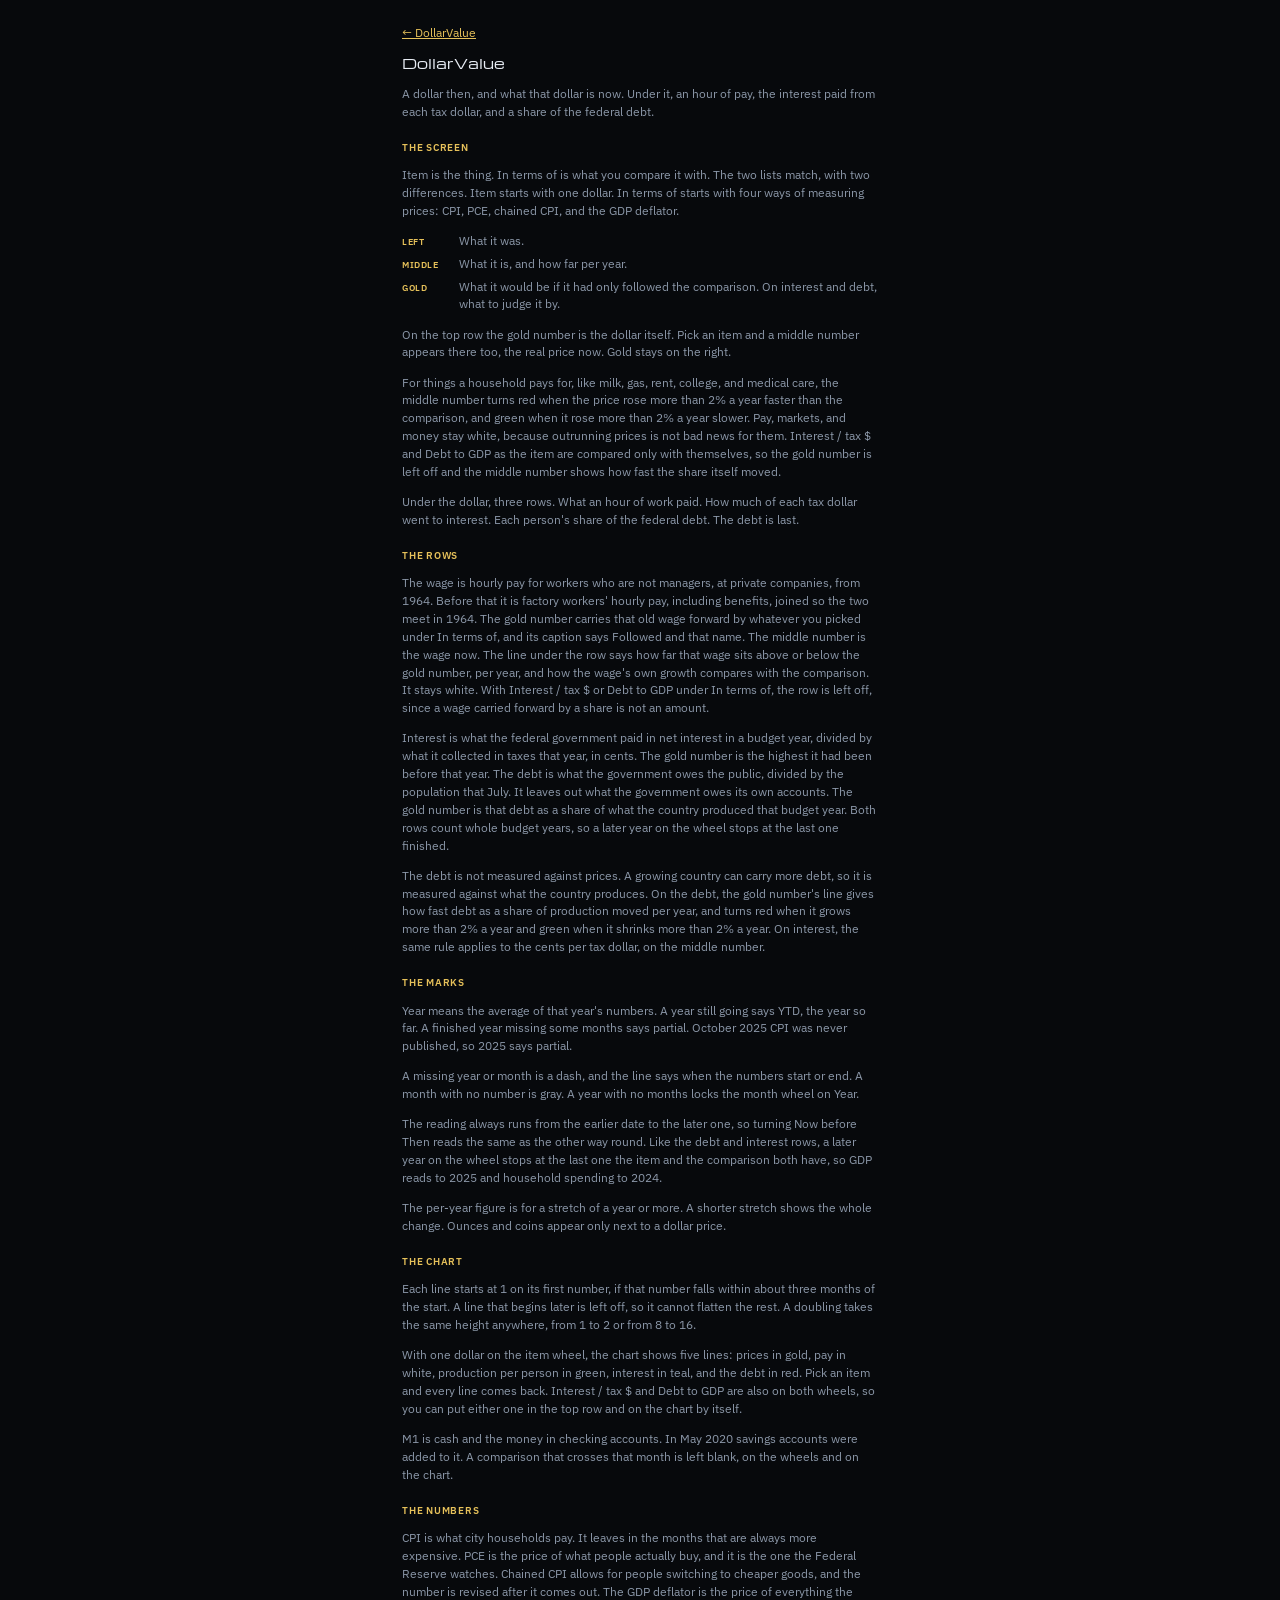
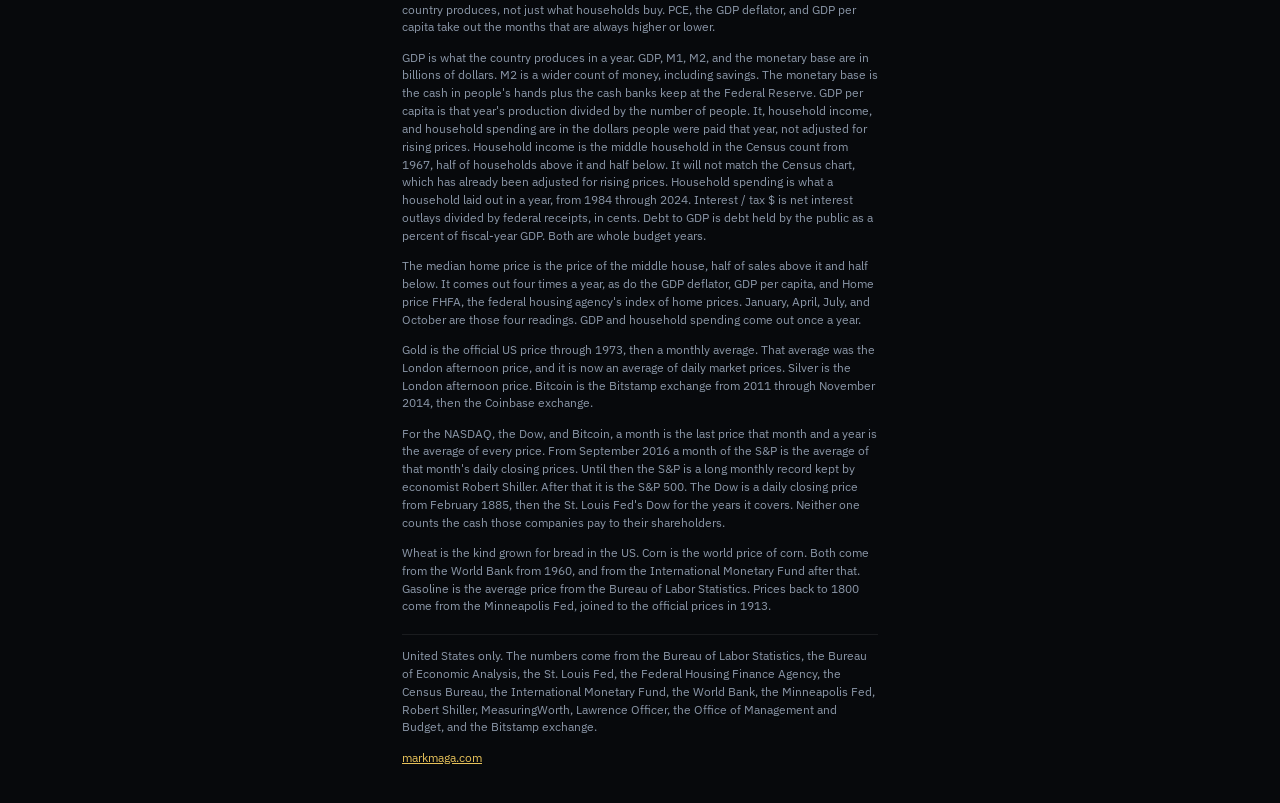
==== commit a2fe90f4: "Leave the wheels where the finger puts them. Read the dates from the wheels instead of moving them: " ====
--- a/about.html
+++ b/about.html
@@ -25,7 +25,7 @@
   <meta property="og:image" content="https://dollarvalue-app.vercel.app/icon-512.png" />
   <title>About DollarValue | Mark Maga</title>
   <link rel="manifest" href="manifest.webmanifest" />
-  <link rel="stylesheet" href="styles.css?v=107" />
+  <link rel="stylesheet" href="styles.css?v=108" />
   <link rel="icon" href="favicon.ico" sizes="32x32" />
   <link rel="icon" type="image/png" sizes="32x32" href="favicon-32.png" />
   <link rel="icon" type="image/png" sizes="192x192" href="icon-192.png" />
@@ -80,7 +80,7 @@
       A missing year or month is a dash, and the line says when the numbers start or end. A month with no number is gray. A year with no months locks the month wheel on Year.
     </p>
     <p>
-      Then is always the earlier date. Turn Now before Then and the two swap. Pick something whose numbers stop before the Now year, like GDP or household spending, and Now moves back to its last year.
+      The reading always runs from the earlier date to the later one, so turning Now before Then reads the same as the other way round. Like the debt and interest rows, a later year on the wheel stops at the last one the item and the comparison both have, so GDP reads to 2025 and household spending to 2024.
     </p>
     <p>
       The per-year figure is for a stretch of a year or more. A shorter stretch shows the whole change. Ounces and coins appear only next to a dollar price.
--- a/styles.css
+++ b/styles.css
@@ -28,7 +28,7 @@
   --vv-h: 100%;
   --drum-h: 6.6rem;
   --row-h: 1.32rem;
-  --dv-css: 107;
+  --dv-css: 108;
 }
 
 *,
